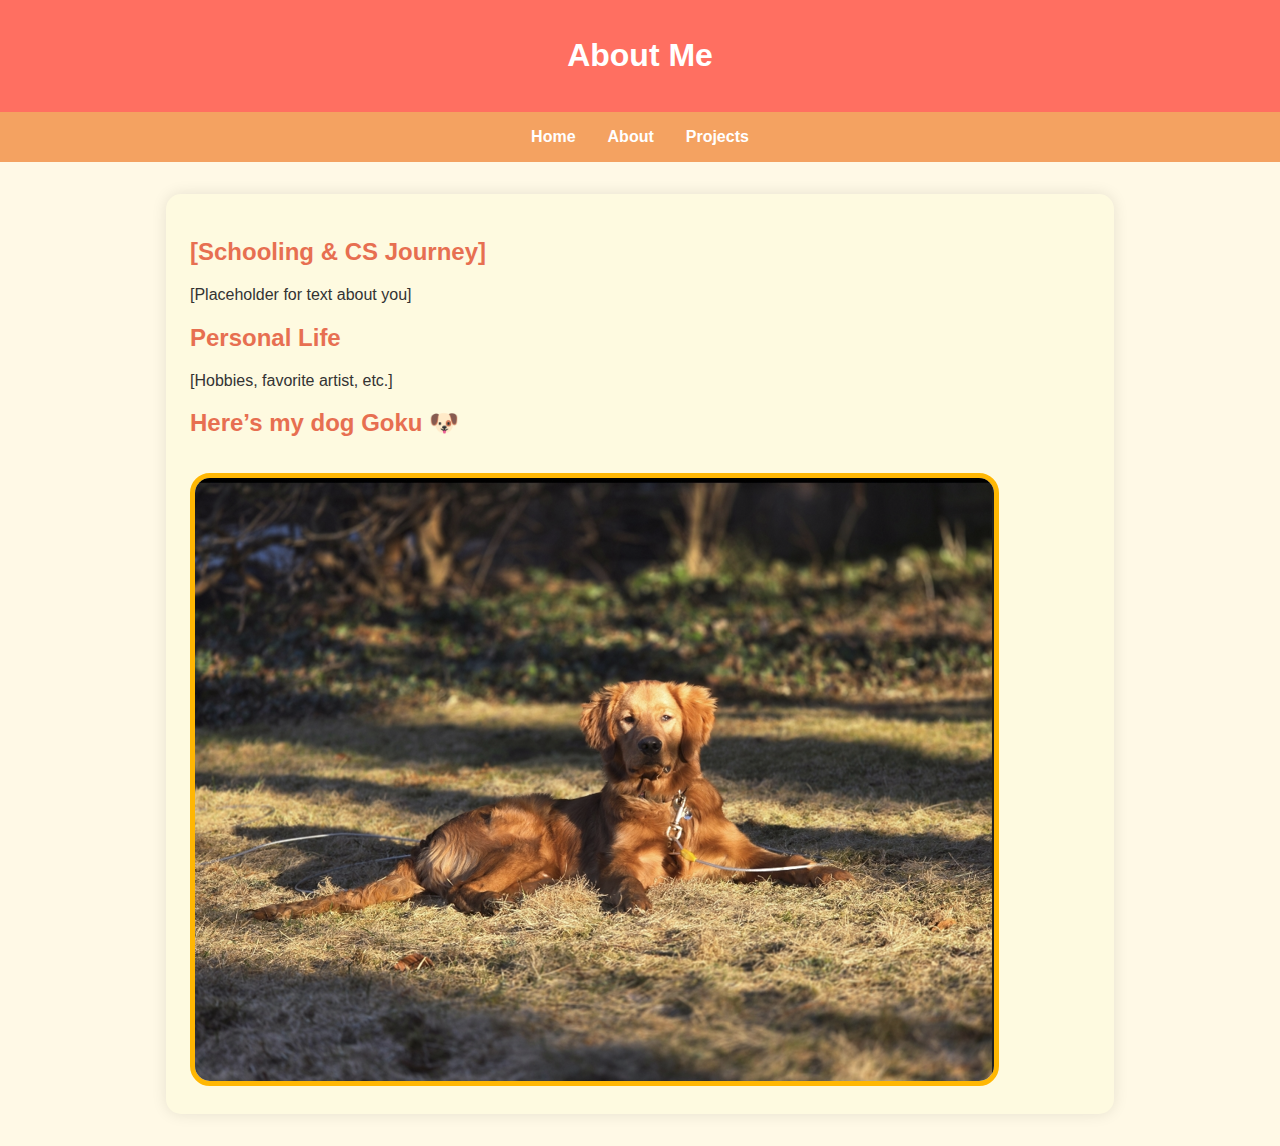
==== about.html @ cf190cfc "homepage roughdraft" ====
<!DOCTYPE html>
<html lang="en">
<head>
  <meta charset="UTF-8">
  <title>About Me</title>
  <link rel="stylesheet" href="styles.css">
</head>
<body>
  <header>
    <h1>About Me</h1>
  </header>
  <nav>
    <a href="index.html">Home</a>
    <a href="about.html">About</a>
    <a href="project.html">Projects</a>
  </nav>
  <main>
    <h2>[Schooling & CS Journey]</h2>
    <p>[Placeholder for text about you]</p>

    <h2>Personal Life</h2>
    <p>[Hobbies, favorite artist, etc.]</p>

    <h2>Here’s my dog Goku 🐶</h2>
    <img src="GokuKw.png" alt="My dog Goku">
  </main>
</body>
</html>
---- styles.css ----
/* Fun & Colorful Theme */
body {
    margin: 0;
    font-family: 'Comic Sans MS', cursive, sans-serif;
    background-color: #fff9e6;
    color: #333;
  }
  
  header {
    background-color: #ff6f61;
    padding: 1em;
    text-align: center;
    color: white;
    box-shadow: 0 4px 8px rgba(0, 0, 0, 0.2);
  }
  
  nav {
    background-color: #f4a261;
    display: flex;
    justify-content: center;
    gap: 2em;
    padding: 1em 0;
  }
  
  nav a {
    color: white;
    font-weight: bold;
    text-decoration: none;
    transition: transform 0.2s, color 0.3s;
  }
  
  nav a:hover {
    transform: scale(1.1);
    color: #264653;
  }
  
  main {
    max-width: 900px;
    margin: 2em auto;
    padding: 1.5em;
    background-color: #fefae0;
    border-radius: 15px;
    box-shadow: 0 0 15px rgba(0, 0, 0, 0.1);
  }
  
  h2 {
    color: #e76f51;
  }
  
  img {
    max-width: 100%;
    height: auto;
    border: 5px solid #ffb703;
    border-radius: 20px;
    margin-top: 1em;
  }
  
  a {
    color: #2a9d8f;
    text-decoration: none;
  }
  
  a:hover {
    text-decoration: underline;
  }
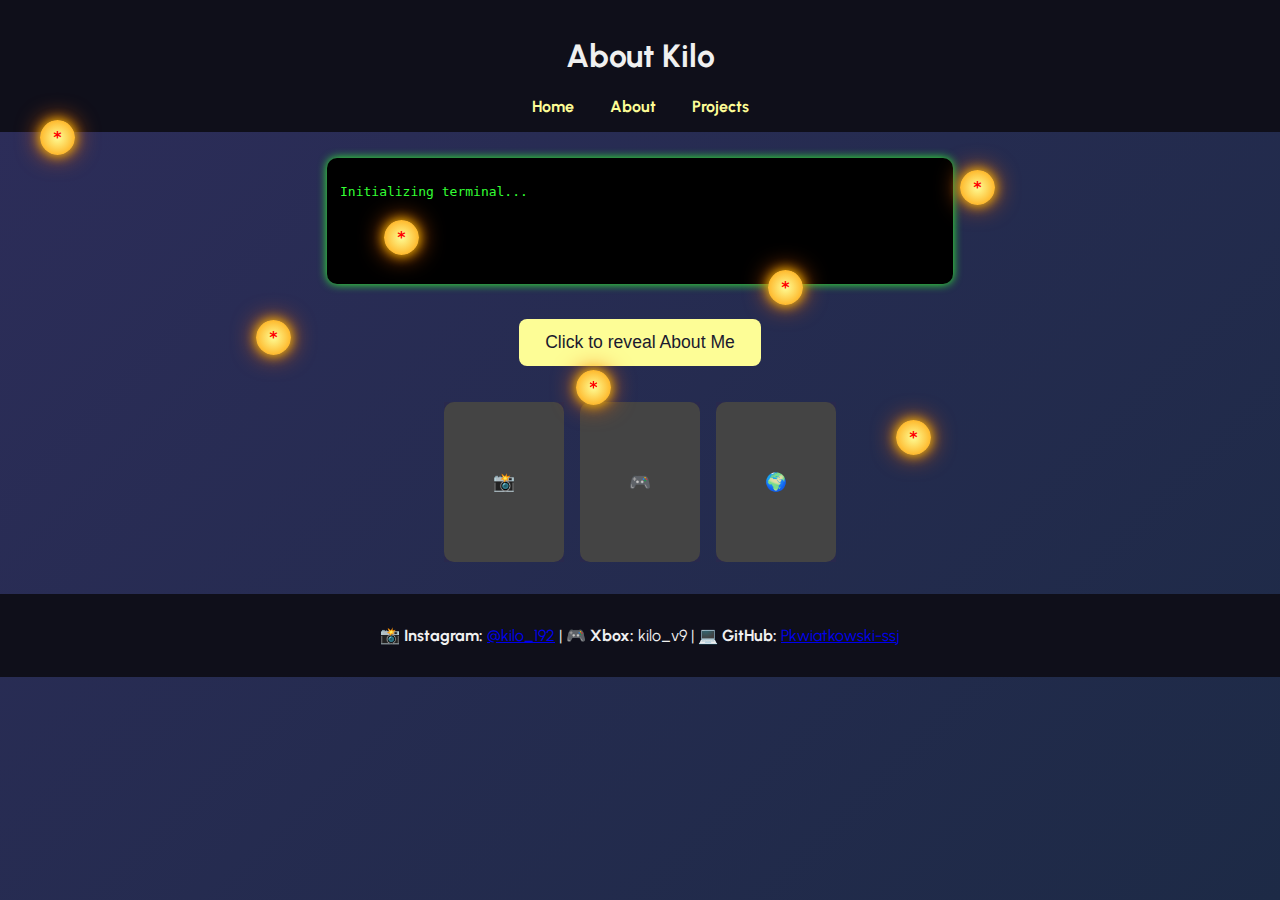
==== commit b35ab26e: "about me in the works" ====
--- a/about.html
+++ b/about.html
@@ -2,27 +2,355 @@
 <html lang="en">
 <head>
   <meta charset="UTF-8">
-  <title>About Me</title>
-  <link rel="stylesheet" href="styles.css">
+  <title>About - Kilo HQ</title>
+  <link href="https://fonts.googleapis.com/css2?family=Urbanist:wght@300;500;700&display=swap" rel="stylesheet">
+  <style>
+    :root {
+      --main-gradient: linear-gradient(135deg, #2d2d5a, #1d2a46);
+      --dark-gradient: linear-gradient(135deg, #000000, #0d0d0d);
+    }
+
+    body {
+      margin: 0;
+      font-family: 'Urbanist', sans-serif;
+      background: var(--main-gradient);
+      color: #f0f0f0;
+      position: relative;
+      min-height: 100vh;
+      overflow-x: hidden;
+      transition: background 1s ease;
+    }
+
+    header, footer {
+      text-align: center;
+      padding: 1em;
+      background-color: #0f0f1a;
+      z-index: 2;
+      position: relative;
+    }
+
+    nav a {
+      color: #fdfd96;
+      margin: 0 1em;
+      text-decoration: none;
+      font-weight: bold;
+    }
+
+    nav a:hover {
+      text-decoration: underline;
+    }
+
+    .about-section {
+      max-width: 700px;
+      margin: 3em auto 1em auto;
+      padding: 2em;
+      background-color: #202040;
+      border-radius: 10px;
+      box-shadow: 0 0 10px rgba(0,0,0,0.5);
+      position: relative;
+      z-index: 1;
+      display: none;
+    }
+
+    .about-section h2 {
+      color: #fdfd96;
+    }
+
+    .about-text {
+      font-size: 1.1em;
+      line-height: 1.6;
+      min-height: 100px;
+      white-space: pre-wrap;
+    }
+
+    .reveal-button {
+      display: block;
+      margin: 2em auto;
+      padding: 0.75em 1.5em;
+      font-size: 1.1em;
+      background-color: #fdfd96;
+      color: #1a1a2e;
+      border: none;
+      border-radius: 8px;
+      cursor: pointer;
+      transition: background-color 0.3s;
+    }
+
+    .reveal-button:hover {
+      background-color: #ffe680;
+    }
+
+    @keyframes float {
+      0% { transform: translateY(0); }
+      50% { transform: translateY(-10px); }
+      100% { transform: translateY(0); }
+    }
+
+    @keyframes smokeOut {
+      0% { opacity: 1; transform: scale(1); }
+      100% { opacity: 0; transform: scale(1.8); }
+    }
+
+    .ball {
+      width: 35px;
+      height: 35px;
+      border-radius: 50%;
+      background: radial-gradient(circle, #fdfd96, #ff9c00);
+      font-size: 1.2em;
+      font-weight: bold;
+      color: red;
+      display: flex;
+      justify-content: center;
+      align-items: center;
+      cursor: pointer;
+      box-shadow: 0 0 12px #ffcc00, 0 0 25px #ff6600;
+      position: absolute;
+      z-index: 10;
+      animation: float 3s ease-in-out infinite;
+      font-family: monospace;
+    }
+
+    .ball.clicked {
+      animation: smokeOut 0.6s ease forwards;
+    }
+
+    .shenron-message {
+      text-align: center;
+      display: none;
+      font-size: 1.5em;
+      color: #66ff66;
+      margin-top: 2em;
+      z-index: 15;
+      position: relative;
+    }
+
+    .shenron-img {
+      display: none;
+      text-align: center;
+      margin: 2em auto;
+      max-width: 100%;
+      cursor: pointer;
+      z-index: 20;
+      position: relative;
+    }
+
+    .shenron-img img {
+      max-width: 400px;
+      height: auto;
+      opacity: 0;
+      animation: riseIn 2s ease-in-out forwards;
+    }
+
+    @keyframes riseIn {
+      0% {
+        transform: translateY(100px) scale(0.5);
+        opacity: 0;
+      }
+      100% {
+        transform: translateY(0) scale(1);
+        opacity: 1;
+      }
+    }
+
+    .terminal {
+      background: #000;
+      color: #33ff33;
+      font-family: monospace;
+      padding: 1em;
+      margin: 2em auto;
+      width: 80%;
+      max-width: 600px;
+      border-radius: 10px;
+      box-shadow: 0 0 10px #33ff33;
+      min-height: 100px;
+    }
+
+    .memory-cards {
+      display: flex;
+      justify-content: center;
+      gap: 1em;
+      margin: 2em auto;
+      flex-wrap: wrap;
+      max-width: 700px;
+      z-index: 1;
+      position: relative;
+    }
+
+    .card {
+      background: #29294d;
+      width: 120px;
+      height: 160px;
+      perspective: 1000px;
+      cursor: pointer;
+    }
+
+    .card-inner {
+      position: relative;
+      width: 100%;
+      height: 100%;
+      transition: transform 0.8s;
+      transform-style: preserve-3d;
+    }
+
+    .card:hover .card-inner {
+      transform: rotateY(180deg);
+    }
+
+    .card-front, .card-back {
+      position: absolute;
+      width: 100%;
+      height: 100%;
+      backface-visibility: hidden;
+      display: flex;
+      justify-content: center;
+      align-items: center;
+      font-weight: bold;
+      font-size: 1.1em;
+      border-radius: 10px;
+    }
+
+    .card-front {
+      background: #444;
+      color: #fff;
+    }
+
+    .card-back {
+      background: #fdfd96;
+      transform: rotateY(180deg);
+    }
+
+    .card-back img {
+      width: 100%;
+      height: 100%;
+      object-fit: cover;
+      border-radius: 10px;
+    }
+  </style>
 </head>
-<body>
+<body id="mainBody">
+
   <header>
-    <h1>About Me</h1>
+    <h1>About Kilo</h1>
+    <nav>
+      <a href="index.html">Home</a>
+      <a href="about.html">About</a>
+      <a href="projects.html">Projects</a>
+    </nav>
   </header>
-  <nav>
-    <a href="index.html">Home</a>
-    <a href="about.html">About</a>
-    <a href="project.html">Projects</a>
-  </nav>
-  <main>
-    <h2>[Schooling & CS Journey]</h2>
-    <p>[Placeholder for text about you]</p>
-
-    <h2>Personal Life</h2>
-    <p>[Hobbies, favorite artist, etc.]</p>
-
-    <h2>Here’s my dog Goku 🐶</h2>
-    <img src="GokuKw.png" alt="My dog Goku">
-  </main>
+
+  <div class="terminal">
+    <div id="code-output"></div>
+  </div>
+
+  <button class="reveal-button" onclick="showAbout()">Click to reveal About Me</button>
+
+  <div class="ball" style="top: 120px; left: 40px;" onclick="collectBall(this)">*</div>
+  <div class="ball" style="top: 170px; left: 75%;" onclick="collectBall(this)">*</div>
+  <div class="ball" style="top: 220px; left: 30%;" onclick="collectBall(this)">*</div>
+  <div class="ball" style="top: 270px; left: 60%;" onclick="collectBall(this)">*</div>
+  <div class="ball" style="top: 320px; left: 20%;" onclick="collectBall(this)">*</div>
+  <div class="ball" style="top: 370px; left: 45%;" onclick="collectBall(this)">*</div>
+  <div class="ball" style="top: 420px; left: 70%;" onclick="collectBall(this)">*</div>
+
+  <div class="shenron-message" id="shenron">🌟 Shenron has been summoned. Make your wish!</div>
+  <div class="shenron-img" id="shenronImg" onclick="resetPage()">
+    <img src="https://upload.wikimedia.org/wikipedia/en/2/2b/Shenron.png" alt="Shenron Dragon">
+  </div>
+
+  <section class="about-section" id="aboutSection">
+    <h2>About Me</h2>
+    <p class="about-text" id="typed-text"></p>
+  </section>
+
+  <section class="memory-cards">
+    <div class="card">
+      <div class="card-inner">
+        <div class="card-front">📸</div>
+        <div class="card-back"><img src="images/photo1.jpg" alt="Memory 1"></div>
+      </div>
+    </div>
+    <div class="card">
+      <div class="card-inner">
+        <div class="card-front">🎮</div>
+        <div class="card-back"><img src="images/photo2.jpg" alt="Memory 2"></div>
+      </div>
+    </div>
+    <div class="card">
+      <div class="card-inner">
+        <div class="card-front">🌍</div>
+        <div class="card-back"><img src="images/photo3.jpg" alt="Memory 3"></div>
+      </div>
+    </div>
+  </section>
+
+  <footer>
+    <p>
+      📸 <strong>Instagram:</strong> <a href="https://instagram.com/kilo_192" target="_blank">@kilo_192</a> |
+      🎮 <strong>Xbox:</strong> kilo_v9 |
+      💻 <strong>GitHub:</strong> <a href="https://github.com/Pkwiatkowski-ssj" target="_blank">Pkwiatkowski-ssj</a>
+    </p>
+  </footer>
+
+  <script>
+    const messages = [
+      "Initializing terminal...",
+      "Scanning bio...",
+      "Found subject: Kilo",
+      "Class: CS Major | Specialization: Defense Tech",
+      "Interests: Goku, Gaming, Traveling",
+      "Access granted."
+    ];
+    const output = document.getElementById("code-output");
+    let index = 0;
+
+    function typeCode() {
+      if (index < messages.length) {
+        const line = document.createElement("p");
+        line.textContent = messages[index];
+        output.appendChild(line);
+        index++;
+        setTimeout(typeCode, 1200);
+      }
+    }
+    typeCode();
+
+    function showAbout() {
+      const section = document.getElementById("aboutSection");
+      section.style.display = 'block';
+      typeBio();
+    }
+
+    const bioText = `Hey there — I’m Kilo. I’m currently studying Computer Science with a focus on government defense & tech.\nI’m all about real-world impact, digital transformation, and chillin' with my dog, Goku 🐶.`;
+    let i = 0;
+    function typeBio() {
+      if (i < bioText.length) {
+        document.getElementById("typed-text").textContent += bioText.charAt(i);
+        i++;
+        setTimeout(typeBio, 40);
+      }
+    }
+
+    let collected = 0;
+    function collectBall(ball) {
+      if (!ball.classList.contains("clicked")) {
+        ball.classList.add("clicked");
+        setTimeout(() => {
+          ball.style.display = 'none';
+        }, 600);
+        collected++;
+        if (collected === 7) {
+          document.body.style.background = getComputedStyle(document.documentElement).getPropertyValue('--dark-gradient');
+          document.getElementById("shenron").style.display = "block";
+          document.getElementById("shenronImg").style.display = "block";
+        }
+      }
+    }
+
+    function resetPage() {
+      document.body.style.background = getComputedStyle(document.documentElement).getPropertyValue('--main-gradient');
+      document.getElementById("shenron").style.display = "none";
+      document.getElementById("shenronImg").style.display = "none";
+    }
+  </script>
 </body>
 </html>
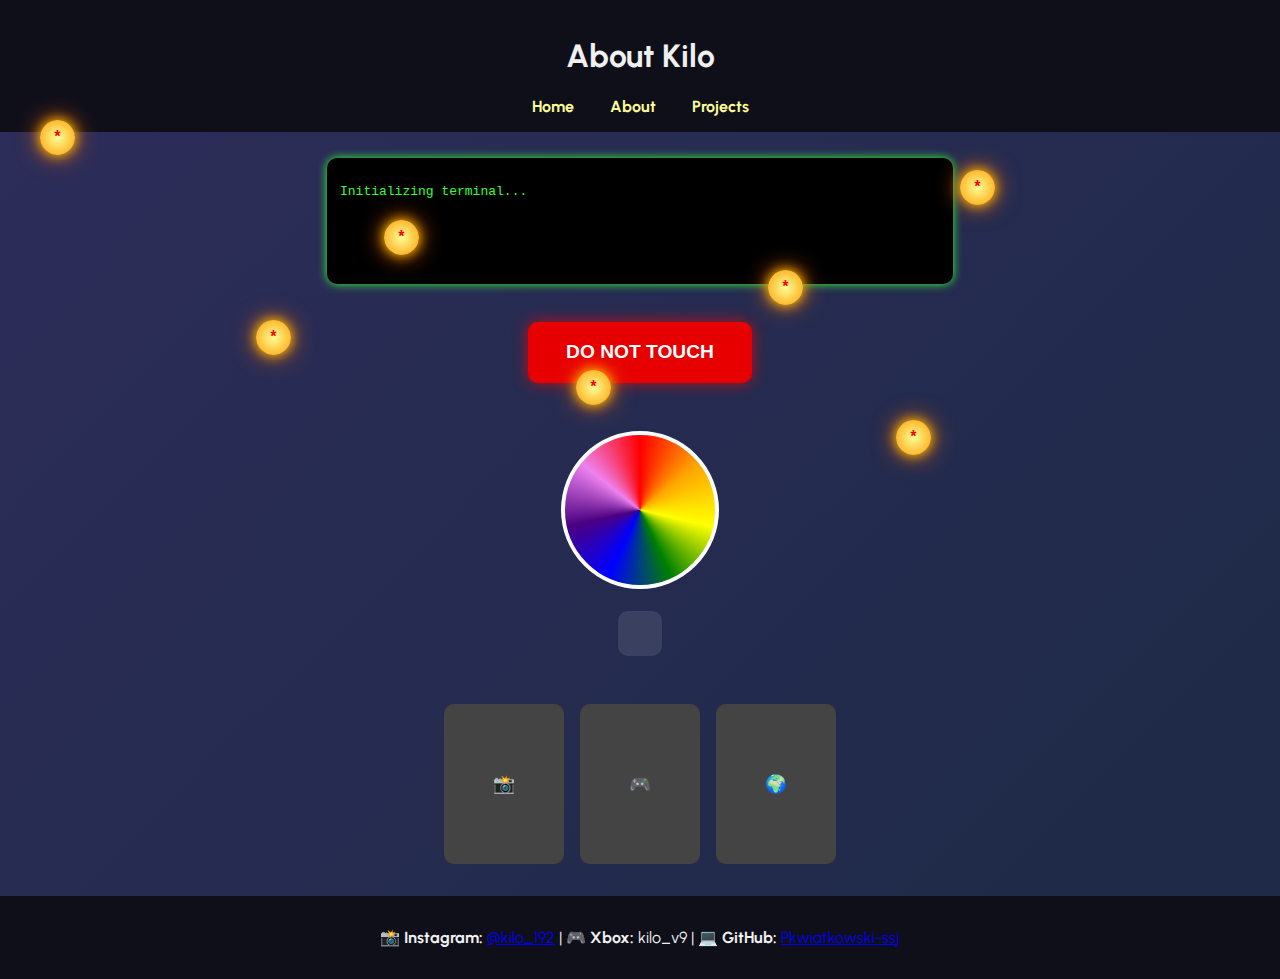
==== commit f7a63226: "about me good draft" ====
--- a/about.html
+++ b/about.html
@@ -1,5 +1,6 @@
 <!DOCTYPE html>
 <html lang="en">
+
 <head>
   <meta charset="UTF-8">
   <title>About - Kilo HQ</title>
@@ -21,7 +22,8 @@
       transition: background 1s ease;
     }
 
-    header, footer {
+    header,
+    footer {
       text-align: center;
       padding: 1em;
       background-color: #0f0f1a;
@@ -46,7 +48,7 @@
       padding: 2em;
       background-color: #202040;
       border-radius: 10px;
-      box-shadow: 0 0 10px rgba(0,0,0,0.5);
+      box-shadow: 0 0 10px rgba(0, 0, 0, 0.5);
       position: relative;
       z-index: 1;
       display: none;
@@ -66,29 +68,97 @@
     .reveal-button {
       display: block;
       margin: 2em auto;
-      padding: 0.75em 1.5em;
-      font-size: 1.1em;
-      background-color: #fdfd96;
-      color: #1a1a2e;
+      padding: 1em 2em;
+      font-size: 1.2em;
+      font-weight: bold;
+      background-color: #e60000;
+      color: white;
       border: none;
-      border-radius: 8px;
+      border-radius: 10px;
       cursor: pointer;
-      transition: background-color 0.3s;
+      box-shadow: 0 0 15px rgba(255, 0, 0, 0.7);
+      transition: transform 0.2s ease;
     }
 
     .reveal-button:hover {
-      background-color: #ffe680;
+      transform: scale(1.1);
+    }
+
+    #countdown {
+      text-align: center;
+      font-size: 2.5em;
+      font-weight: bold;
+      margin: 1em;
+      display: none;
+      animation: fadeIn 1s ease-in-out;
+    }
+
+    .explosion {
+      text-align: center;
+      font-size: 3em;
+      color: red;
+      font-weight: bold;
+      animation: boom 0.8s ease-in-out;
+    }
+
+    @keyframes boom {
+      0% {
+        transform: scale(1);
+        opacity: 1;
+      }
+
+      100% {
+        transform: scale(2);
+        opacity: 0;
+      }
+    }
+
+    .fortune-message {
+      text-align: center;
+      font-size: 1.4em;
+      font-style: italic;
+      padding: 1em;
+      background: rgba(255, 255, 255, 0.1);
+      border-radius: 10px;
+      margin-top: 1em;
+      animation: fadeIn 1s ease-in-out;
+      color: #fdfd96;
+    }
+
+    @keyframes fadeIn {
+      from {
+        opacity: 0;
+      }
+
+      to {
+        opacity: 1;
+      }
     }
 
     @keyframes float {
-      0% { transform: translateY(0); }
-      50% { transform: translateY(-10px); }
-      100% { transform: translateY(0); }
+      0% {
+        transform: translateY(0);
+      }
+
+      50% {
+        transform: translateY(-10px);
+      }
+
+      100% {
+        transform: translateY(0);
+      }
     }
 
     @keyframes smokeOut {
-      0% { opacity: 1; transform: scale(1); }
-      100% { opacity: 0; transform: scale(1.8); }
+      0% {
+        opacity: 1;
+        transform: scale(1);
+      }
+
+      100% {
+        opacity: 0;
+        transform: scale(1.8);
+      }
     }
 
     .ball {
@@ -139,6 +209,8 @@
       height: auto;
       opacity: 0;
       animation: riseIn 2s ease-in-out forwards;
+      animation-delay: 0.3s;
+      animation-fill-mode: forwards;
     }
 
     @keyframes riseIn {
@@ -146,6 +218,7 @@
         transform: translateY(100px) scale(0.5);
         opacity: 0;
       }
+
       100% {
         transform: translateY(0) scale(1);
         opacity: 1;
@@ -196,7 +269,8 @@
       transform: rotateY(180deg);
     }
 
-    .card-front, .card-back {
+    .card-front,
+    .card-back {
       position: absolute;
       width: 100%;
       height: 100%;
@@ -225,10 +299,62 @@
       object-fit: cover;
       border-radius: 10px;
     }
+
+    .wheel-container {
+      display: flex;
+      flex-direction: column;
+      align-items: center;
+      margin: 3em auto;
+    }
+
+    .wheel {
+  width: 150px;
+  height: 150px;
+  background: conic-gradient(red, orange, yellow, green, blue, indigo, violet, red);
+  border-radius: 50%;
+  border: 4px solid #fff;
+  cursor: pointer;
+  transition: box-shadow 0.3s ease;
+}
+
+.wheel:hover {
+  animation: pulse 1s infinite;
+  box-shadow: 0 0 15px white, 0 0 25px #ff6600;
+}
+
+.wheel.spin {
+  animation: wheelSpin 2s ease-in-out forwards;
+}
+
+@keyframes wheelSpin {
+  0% { transform: rotate(0deg); }
+  100% { transform: rotate(1440deg); }
+}
+
+@keyframes pulse {
+  0% { transform: scale(1); }
+  50% { transform: scale(1.07); }
+  100% { transform: scale(1); }
+}
+
+@keyframes fadeGlow {
+  0% {
+    opacity: 0;
+    transform: scale(0.9);
+    text-shadow: none;
+  }
+
+  100% {
+    opacity: 1;
+    transform: scale(1);
+    text-shadow: 0 0 15px #ffffff;
+  }
+}
+
   </style>
 </head>
-<body id="mainBody">
-
+
+<body>
   <header>
     <h1>About Kilo</h1>
     <nav>
@@ -242,7 +368,9 @@
     <div id="code-output"></div>
   </div>
 
-  <button class="reveal-button" onclick="showAbout()">Click to reveal About Me</button>
+  <button class="reveal-button" onclick="triggerReveal()">DO NOT TOUCH</button>
+  <div id="countdown"></div>
+  <div id="explosion"></div>
 
   <div class="ball" style="top: 120px; left: 40px;" onclick="collectBall(this)">*</div>
   <div class="ball" style="top: 170px; left: 75%;" onclick="collectBall(this)">*</div>
@@ -252,7 +380,7 @@
   <div class="ball" style="top: 370px; left: 45%;" onclick="collectBall(this)">*</div>
   <div class="ball" style="top: 420px; left: 70%;" onclick="collectBall(this)">*</div>
 
-  <div class="shenron-message" id="shenron">🌟 Shenron has been summoned. Make your wish!</div>
+  <div class="shenron-message" id="shenron">🐉 Shenron has been summoned. Make your wish!</div>
   <div class="shenron-img" id="shenronImg" onclick="resetPage()">
     <img src="https://upload.wikimedia.org/wikipedia/en/2/2b/Shenron.png" alt="Shenron Dragon">
   </div>
@@ -261,6 +389,11 @@
     <h2>About Me</h2>
     <p class="about-text" id="typed-text"></p>
   </section>
+
+  <div class="wheel-container">
+    <div class="wheel" onclick="spinWheel(this)"></div>
+    <div id="fortune" class="fortune-message"></div>
+  </div>
 
   <section class="memory-cards">
     <div class="card">
@@ -314,6 +447,31 @@
     }
     typeCode();
 
+    function triggerReveal() {
+      const btn = document.querySelector('.reveal-button');
+      btn.style.display = 'none';
+      const countdown = document.getElementById('countdown');
+      let counter = 3;
+      countdown.style.display = 'block';
+      countdown.textContent = counter;
+      const timer = setInterval(() => {
+        counter--;
+        if (counter === 0) {
+          clearInterval(timer);
+          countdown.style.display = 'none';
+          const boom = document.getElementById('explosion');
+          boom.innerHTML = "💥";
+          boom.classList.add("explosion");
+          setTimeout(() => {
+            boom.innerHTML = "";
+            showAbout();
+          }, 800);
+        } else {
+          countdown.textContent = counter;
+        }
+      }, 1000);
+    }
+
     function showAbout() {
       const section = document.getElementById("aboutSection");
       section.style.display = 'block';
@@ -328,6 +486,37 @@
         i++;
         setTimeout(typeBio, 40);
       }
+    }
+
+    const fortunes = [
+      "The unexamined life is not worth living. — Socrates",
+      "Happiness depends upon ourselves. — Aristotle",
+      "I think, therefore I am. — René Descartes",
+      "He who knows, does not speak. He who speaks, does not know. — Lao Tzu",
+      "When you see a good person, think of becoming like them. — Confucius",
+      "The mind is everything. What you think you become. — Buddha",
+      "It is not length of life, but depth of life. — Ralph Waldo Emerson",
+      "Appear weak when you are strong, and strong when you are weak. — Sun Tzu",
+      "You have power over your mind - not outside events. Realize this, and you will find strength. — Marcus Aurelius"
+    ];
+
+
+    function spinWheel(wheel) {
+      wheel.classList.remove('spin'); // Reset
+      void wheel.offsetWidth; // Force reflow
+      wheel.classList.add('spin');
+
+      const fortuneEl = document.getElementById("fortune");
+      fortuneEl.style.opacity = "0";
+      fortuneEl.style.animation = "none";
+
+      setTimeout(() => {
+        wheel.classList.remove('spin');
+        const random = Math.floor(Math.random() * fortunes.length);
+        fortuneEl.textContent = fortunes[random];
+        void fortuneEl.offsetWidth; // reset animation
+        fortuneEl.style.animation = "fadeGlow 1s ease-in-out forwards";
+      }, 2000);
     }
 
     let collected = 0;
@@ -353,4 +542,5 @@
     }
   </script>
 </body>
-</html>
+
+</html>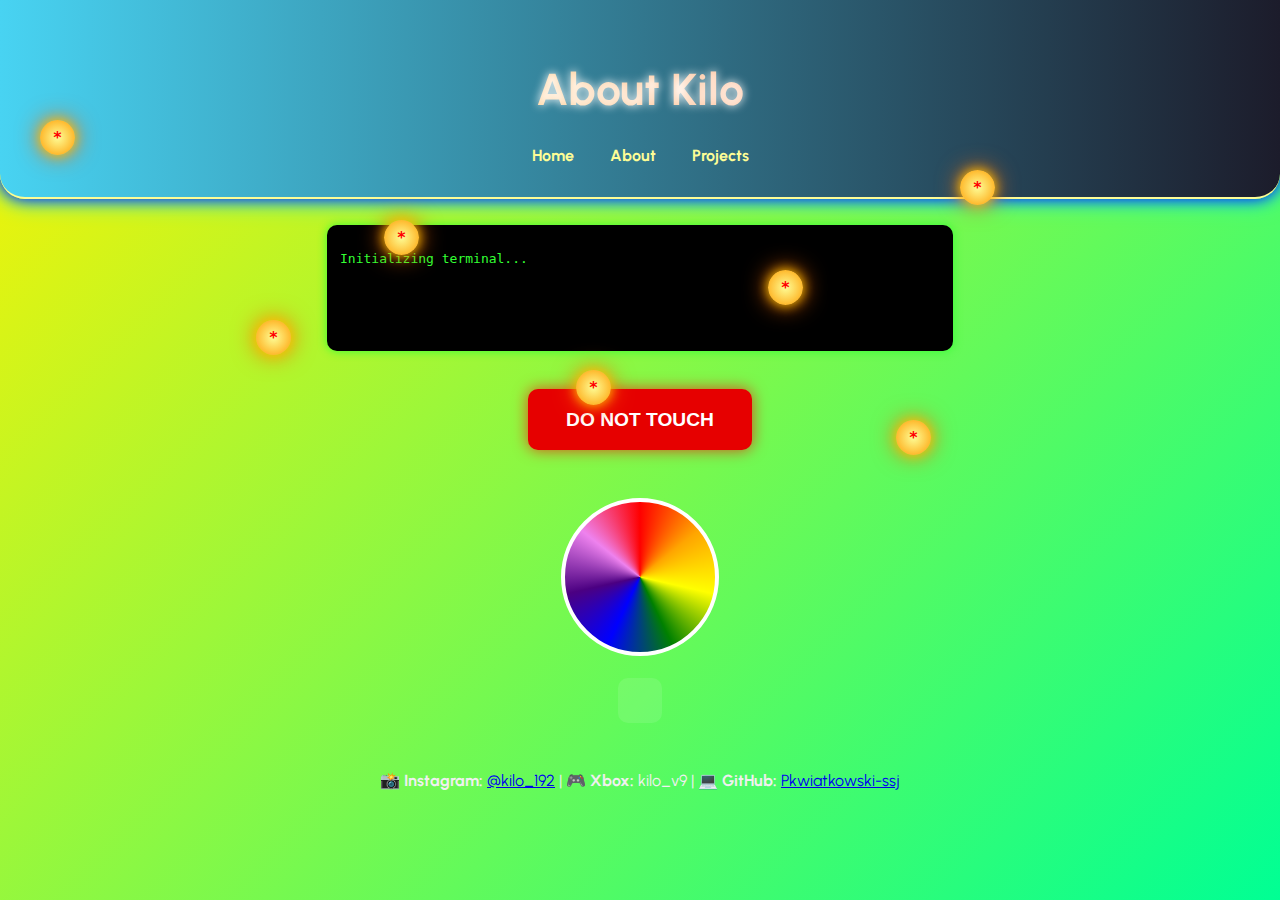
==== commit 3aee8ce3: "cleaned up draft" ====
--- a/about.html
+++ b/about.html
@@ -14,7 +14,9 @@
     body {
       margin: 0;
       font-family: 'Urbanist', sans-serif;
-      background: var(--main-gradient);
+      background: linear-gradient(-45deg, #ff6ec4, #7878de, #00f0ff, #00ff94, #fff200);
+      background-size: 400% 400%;
+      animation: backgroundShift 15s ease infinite;
       color: #f0f0f0;
       position: relative;
       min-height: 100vh;
@@ -22,13 +24,26 @@
       transition: background 1s ease;
     }
 
-    header,
-    footer {
-      text-align: center;
-      padding: 1em;
-      background-color: #0f0f1a;
+    header {
+      text-align: center;
+      padding: 2em 1em;
+      background: linear-gradient(90deg, #48d3f2, #1c1c2b);
+      border-bottom: 2px solid #fdfd96;
+      box-shadow: 0 0 15px #0400ff, 0 0 25px #0ff;
+      animation: headerPulse 4s ease-in-out infinite;
+      border-radius: 0 0 25px 25px;
+      position: relative;
       z-index: 2;
-      position: relative;
+    }
+
+    header h1 {
+      font-size: 2.8em;
+      background: linear-gradient(90deg, #fdfd96, #ff69b4, #00ffff);
+      background-size: 300% 300%;
+      -webkit-background-clip: text;
+      -webkit-text-fill-color: transparent;
+      animation: textFlow 5s linear infinite, pulseText 3s ease-in-out infinite;
+      text-shadow: 0 0 10px #fff;
     }
 
     nav a {
@@ -36,10 +51,13 @@
       margin: 0 1em;
       text-decoration: none;
       font-weight: bold;
+      transition: all 0.3s ease;
     }
 
     nav a:hover {
-      text-decoration: underline;
+      color: white;
+      text-shadow: 0 0 8px #fdfd96;
+      transform: scale(1.1);
     }
 
     .about-section {
@@ -101,6 +119,211 @@
       animation: boom 0.8s ease-in-out;
     }
 
+    .fortune-message {
+      text-align: center;
+      font-size: 1.4em;
+      font-style: italic;
+      padding: 1em;
+      background: rgba(255, 255, 255, 0.1);
+      border-radius: 10px;
+      margin-top: 1em;
+      animation: fadeIn 1s ease-in-out;
+      color: #fdfd96;
+    }
+
+    .shenron-message {
+      text-align: center;
+      display: none;
+      font-size: 1.5em;
+      color: #66ff66;
+      margin-top: 2em;
+      z-index: 15;
+      position: relative;
+    }
+
+    .shenron-img {
+      display: none;
+      text-align: center;
+      margin: 2em auto;
+      max-width: 100%;
+      cursor: pointer;
+      z-index: 20;
+      position: relative;
+    }
+
+    .shenron-img img {
+      max-width: 400px;
+      height: auto;
+      opacity: 0;
+      animation: legendaryRise 2.5s ease-in-out forwards;
+      animation-delay: 0.2s;
+      animation-fill-mode: forwards;
+      cursor: pointer;
+    }
+
+    .terminal {
+      background: #000;
+      color: #33ff33;
+      font-family: monospace;
+      padding: 1em;
+      margin: 2em auto;
+      width: 80%;
+      max-width: 600px;
+      border-radius: 10px;
+      box-shadow: 0 0 10px #33ff33;
+      min-height: 100px;
+    }
+
+    .wheel-container {
+      display: flex;
+      flex-direction: column;
+      align-items: center;
+      margin: 3em auto;
+    }
+
+    .wheel {
+      width: 150px;
+      height: 150px;
+      background: conic-gradient(red, orange, yellow, green, blue, indigo, violet, red);
+      border-radius: 50%;
+      border: 4px solid #fff;
+      cursor: pointer;
+      transition: box-shadow 0.3s ease;
+    }
+
+    .wheel:hover {
+      animation: pulse 1s infinite;
+      box-shadow: 0 0 15px white, 0 0 25px #ff6600;
+    }
+
+    .wheel.spin {
+      animation: wheelSpin 2s ease-in-out forwards;
+    }
+
+    footer {
+      text-align: center;
+      margin: 2em auto;
+      width: 100%;
+    }
+
+    @keyframes backgroundShift {
+      0% { background-position: 0% 50%; }
+      50% { background-position: 100% 50%; }
+      100% { background-position: 0% 50%; }
+    }
+
+    @keyframes fadeIn {
+      from { opacity: 0; }
+      to { opacity: 1; }
+    }
+
+    @keyframes pulse {
+      0% { transform: scale(1); }
+      50% { transform: scale(1.07); }
+      100% { transform: scale(1); }
+    }
+
+    @keyframes wheelSpin {
+      0% { transform: rotate(0deg); }
+      100% { transform: rotate(1440deg); }
+    }
+
+    @keyframes legendaryRise {
+      0% { transform: translateY(100px) scale(0.5); opacity: 0; }
+      100% { transform: translateY(0) scale(1); opacity: 1; }
+    }
+
+    @keyframes textFlow {
+      0% { background-position: 0% 50%; }
+      50% { background-position: 100% 50%; }
+      100% { background-position: 0% 50%; }
+    }
+
+    @keyframes pulseText {
+      0%, 100% { transform: scale(1); opacity: 1; }
+      50% { transform: scale(1.05); opacity: 0.9; }
+    }
+
+    @keyframes headerPulse {
+      0% { box-shadow: 0 0 10px #0ff; }
+      50% { box-shadow: 0 0 30px #0ff; }
+      100% { box-shadow: 0 0 10px #0ff; }
+    }
+
+    nav a {
+      color: #fdfd96;
+      margin: 0 1em;
+      text-decoration: none;
+      font-weight: bold;
+      transition: all 0.3s ease;
+    }
+
+    nav a:hover {
+      color: white;
+      text-shadow: 0 0 8px #fdfd96;
+      transform: scale(1.1);
+    }
+
+
+    .about-section {
+      max-width: 700px;
+      margin: 3em auto 1em auto;
+      padding: 2em;
+      background-color: #202040;
+      border-radius: 10px;
+      box-shadow: 0 0 10px rgba(0, 0, 0, 0.5);
+      position: relative;
+      z-index: 1;
+      display: none;
+    }
+
+    .about-section h2 {
+      color: #fdfd96;
+    }
+
+    .about-text {
+      font-size: 1.1em;
+      line-height: 1.6;
+      min-height: 100px;
+      white-space: pre-wrap;
+    }
+
+    .reveal-button {
+      display: block;
+      margin: 2em auto;
+      padding: 1em 2em;
+      font-size: 1.2em;
+      font-weight: bold;
+      background-color: #e60000;
+      color: white;
+      border: none;
+      border-radius: 10px;
+      cursor: pointer;
+      box-shadow: 0 0 15px rgba(255, 0, 0, 0.7);
+      transition: transform 0.2s ease;
+    }
+
+    .reveal-button:hover {
+      transform: scale(1.1);
+    }
+
+    #countdown {
+      text-align: center;
+      font-size: 2.5em;
+      font-weight: bold;
+      margin: 1em;
+      display: none;
+      animation: fadeIn 1s ease-in-out;
+    }
+
+    .explosion {
+      text-align: center;
+      font-size: 3em;
+      color: red;
+      font-weight: bold;
+      animation: boom 0.8s ease-in-out;
+    }
+
     @keyframes boom {
       0% {
         transform: scale(1);
@@ -123,6 +346,20 @@
       margin-top: 1em;
       animation: fadeIn 1s ease-in-out;
       color: #fdfd96;
+    }
+
+    @keyframes backgroundShift {
+      0% {
+        background-position: 0% 50%;
+      }
+
+      50% {
+        background-position: 100% 50%;
+      }
+
+      100% {
+        background-position: 0% 50%;
+      }
     }
 
     @keyframes fadeIn {
@@ -208,9 +445,10 @@
       max-width: 400px;
       height: auto;
       opacity: 0;
-      animation: riseIn 2s ease-in-out forwards;
-      animation-delay: 0.3s;
+      animation: legendaryRise 2.5s ease-in-out forwards;
+      animation-delay: 0.2s;
       animation-fill-mode: forwards;
+      cursor: pointer;
     }
 
     @keyframes riseIn {
@@ -308,48 +546,73 @@
     }
 
     .wheel {
-  width: 150px;
-  height: 150px;
-  background: conic-gradient(red, orange, yellow, green, blue, indigo, violet, red);
-  border-radius: 50%;
-  border: 4px solid #fff;
-  cursor: pointer;
-  transition: box-shadow 0.3s ease;
-}
-
-.wheel:hover {
-  animation: pulse 1s infinite;
-  box-shadow: 0 0 15px white, 0 0 25px #ff6600;
-}
-
-.wheel.spin {
-  animation: wheelSpin 2s ease-in-out forwards;
-}
-
-@keyframes wheelSpin {
-  0% { transform: rotate(0deg); }
-  100% { transform: rotate(1440deg); }
-}
-
-@keyframes pulse {
-  0% { transform: scale(1); }
-  50% { transform: scale(1.07); }
-  100% { transform: scale(1); }
-}
-
-@keyframes fadeGlow {
-  0% {
-    opacity: 0;
-    transform: scale(0.9);
-    text-shadow: none;
-  }
-
-  100% {
-    opacity: 1;
-    transform: scale(1);
-    text-shadow: 0 0 15px #ffffff;
-  }
-}
+      width: 150px;
+      height: 150px;
+      background: conic-gradient(red, orange, yellow, green, blue, indigo, violet, red);
+      border-radius: 50%;
+      border: 4px solid #fff;
+      cursor: pointer;
+      transition: box-shadow 0.3s ease;
+    }
+
+    .wheel:hover {
+      animation: pulse 1s infinite;
+      box-shadow: 0 0 15px white, 0 0 25px #ff6600;
+    }
+
+    .wheel.spin {
+      animation: wheelSpin 2s ease-in-out forwards;
+    }
+
+    @keyframes legendaryRise {
+      0% {
+        transform: translateY(100px) scale(0.5);
+        opacity: 0;
+      }
+
+      100% {
+        transform: translateY(0) scale(1);
+        opacity: 1;
+      }
+    }
+
+    @keyframes wheelSpin {
+      0% {
+        transform: rotate(0deg);
+      }
+
+      100% {
+        transform: rotate(1440deg);
+      }
+    }
+
+    @keyframes pulse {
+      0% {
+        transform: scale(1);
+      }
+
+      50% {
+        transform: scale(1.07);
+      }
+
+      100% {
+        transform: scale(1);
+      }
+    }
+
+    @keyframes fadeGlow {
+      0% {
+        opacity: 0;
+        transform: scale(0.9);
+        text-shadow: none;
+      }
+
+      100% {
+        opacity: 1;
+        transform: scale(1);
+        text-shadow: 0 0 15px #ffffff;
+      }
+    }
 
   </style>
 </head>
@@ -380,9 +643,16 @@
   <div class="ball" style="top: 370px; left: 45%;" onclick="collectBall(this)">*</div>
   <div class="ball" style="top: 420px; left: 70%;" onclick="collectBall(this)">*</div>
 
-  <div class="shenron-message" id="shenron">🐉 Shenron has been summoned. Make your wish!</div>
+  <div class="shenron-message" id="shenron">
+    <span style="font-size: 1.8em; color: #00ff99; text-shadow: 0 0 10px #00ff99;">
+      🐉 Shenron has been summoned...
+    </span><br>
+    <span style="font-size: 1.2em; color: #66ff66; font-style: italic;">
+      “Speak your wish... that I may grant it.”
+    </span>
+  </div>
   <div class="shenron-img" id="shenronImg" onclick="resetPage()">
-    <img src="https://upload.wikimedia.org/wikipedia/en/2/2b/Shenron.png" alt="Shenron Dragon">
+    <img src="shenron2.avif" alt="Shenron Dragon" id="shenronPic">
   </div>
 
   <section class="about-section" id="aboutSection">
@@ -394,28 +664,7 @@
     <div class="wheel" onclick="spinWheel(this)"></div>
     <div id="fortune" class="fortune-message"></div>
   </div>
-
-  <section class="memory-cards">
-    <div class="card">
-      <div class="card-inner">
-        <div class="card-front">📸</div>
-        <div class="card-back"><img src="images/photo1.jpg" alt="Memory 1"></div>
-      </div>
-    </div>
-    <div class="card">
-      <div class="card-inner">
-        <div class="card-front">🎮</div>
-        <div class="card-back"><img src="images/photo2.jpg" alt="Memory 2"></div>
-      </div>
-    </div>
-    <div class="card">
-      <div class="card-inner">
-        <div class="card-front">🌍</div>
-        <div class="card-back"><img src="images/photo3.jpg" alt="Memory 3"></div>
-      </div>
-    </div>
-  </section>
-
+  
   <footer>
     <p>
       📸 <strong>Instagram:</strong> <a href="https://instagram.com/kilo_192" target="_blank">@kilo_192</a> |
@@ -476,7 +725,33 @@
       const section = document.getElementById("aboutSection");
       section.style.display = 'block';
       typeBio();
-    }
+
+      // Shenron countdown and final message
+      const shenronMsg = document.getElementById("shenron");
+      let countdown = 3;
+
+      const countdownInterval = setInterval(() => {
+        if (countdown > 0) {
+          shenronMsg.innerHTML = `
+        <span style="font-size: 2em; color: #ffff66; text-shadow: 0 0 10px #ffff66;">
+          ${countdown}
+        </span>`;
+          countdown--;
+        } else {
+          clearInterval(countdownInterval);
+          shenronMsg.innerHTML = `
+        <span style="font-size: 1.8em; color: #00ff99; text-shadow: 0 0 10px #00ff99;">
+          🐉 Wish granted. Goodbye.
+        </span>`;
+          const shenronImg = document.getElementById("shenronImg");
+          setTimeout(() => {
+            shenronImg.style.transition = "opacity 2s ease";
+            shenronImg.style.opacity = "0";
+          }, 2000);
+        }
+      }, 1000);
+    }
+
 
     const bioText = `Hey there — I’m Kilo. I’m currently studying Computer Science with a focus on government defense & tech.\nI’m all about real-world impact, digital transformation, and chillin' with my dog, Goku 🐶.`;
     let i = 0;
@@ -529,9 +804,21 @@
         collected++;
         if (collected === 7) {
           document.body.style.background = getComputedStyle(document.documentElement).getPropertyValue('--dark-gradient');
-          document.getElementById("shenron").style.display = "block";
-          document.getElementById("shenronImg").style.display = "block";
+
+          const shenronText = document.getElementById("shenron");
+          const shenronImage = document.getElementById("shenronImg");
+          const shenronPic = document.getElementById("shenronPic");
+
+          shenronText.style.display = "block";
+          shenronImage.style.display = "block";
+
+          // Reset and trigger animation
+          shenronPic.style.opacity = "0";
+          shenronPic.style.animation = "none";
+          void shenronPic.offsetWidth; // force reflow
+          shenronPic.style.animation = "legendaryRise 2.5s ease-in-out forwards";
         }
+
       }
     }
 
@@ -541,6 +828,7 @@
       document.getElementById("shenronImg").style.display = "none";
     }
   </script>
+  
 </body>
 
 </html>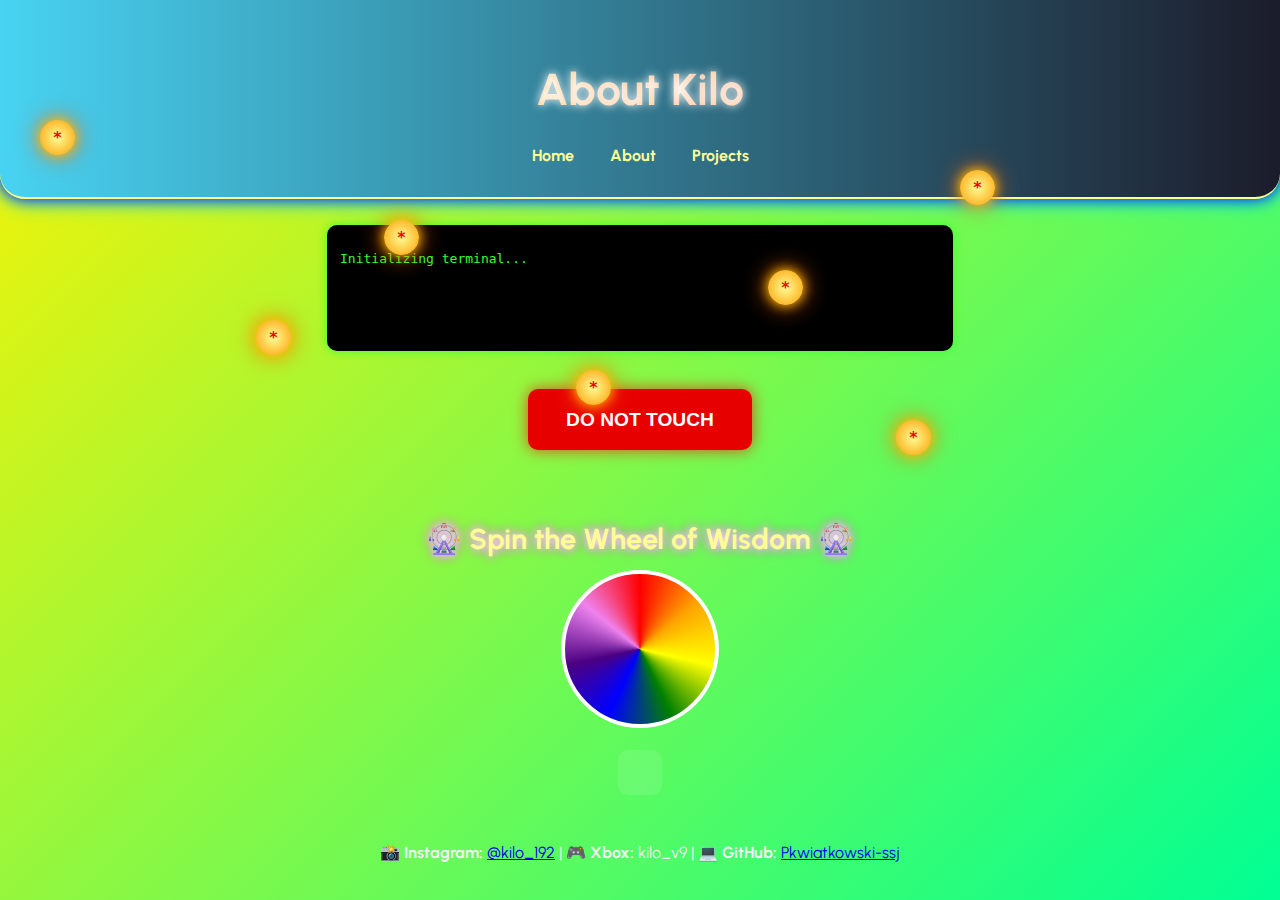
==== commit cc2b70f1: "modified wheel of wisdom" ====
--- a/about.html
+++ b/about.html
@@ -44,6 +44,21 @@
       -webkit-text-fill-color: transparent;
       animation: textFlow 5s linear infinite, pulseText 3s ease-in-out infinite;
       text-shadow: 0 0 10px #fff;
+
+      @keyframes auraPulse {
+
+        0%,
+        100% {
+          opacity: 0.6;
+          transform: translate(-50%, -50%) scale(1);
+        }
+
+        50% {
+          opacity: 1;
+          transform: translate(-50%, -50%) scale(1.1);
+        }
+      }
+
     }
 
     nav a {
@@ -61,26 +76,111 @@
     }
 
     .about-section {
-      max-width: 700px;
+      max-width: 800px;
       margin: 3em auto 1em auto;
-      padding: 2em;
-      background-color: #202040;
-      border-radius: 10px;
-      box-shadow: 0 0 10px rgba(0, 0, 0, 0.5);
+      padding: 2em 2.5em;
+      background: rgb(255, 162, 0);
+      border-radius: 20px;
+      backdrop-filter: blur(8px);
+      box-shadow: 0 0 20px rgba(255, 255, 255, 0.1), 0 0 40px rgba(0, 255, 255, 0.2);
+      transition: box-shadow 0.3s ease-in-out, transform 0.3s ease-in-out;
+      border-left: 6px solid #fdfd96;
       position: relative;
       z-index: 1;
-      display: none;
+      color: #ffffff;
+      animation: glowBorder 3s ease-in-out infinite alternate;
+    }
+
+    .about-section:hover {
+      box-shadow: 0 0 25px rgba(255, 255, 255, 0.2), 0 0 60px rgba(0, 255, 255, 0.3);
+      transform: scale(1.02);
     }
 
     .about-section h2 {
       color: #fdfd96;
+      font-size: 1.8em;
+      margin-bottom: 1em;
+      text-shadow: 0 0 5px #fdfd96;
     }
 
     .about-text {
-      font-size: 1.1em;
-      line-height: 1.6;
-      min-height: 100px;
+      font-size: 1.2em;
+      line-height: 1.7;
       white-space: pre-wrap;
+      background: linear-gradient(90deg, #fdfd96, #ff00ff, #00ffff);
+      -webkit-background-clip: text;
+      -webkit-text-fill-color: transparent;
+      animation: textGlow 5s ease-in-out infinite;
+    }
+
+
+    .terminal-bar {
+      display: flex;
+      align-items: center;
+      gap: 0.5em;
+      background-color: #1a1a1a;
+      padding: 0.5em 1em;
+      border-top-left-radius: 15px;
+      border-top-right-radius: 15px;
+      box-shadow: inset 0 -2px 6px rgba(255, 0, 255, 0.5);
+    }
+
+
+    .terminal-bar span {
+      width: 12px;
+      height: 12px;
+      border-radius: 50%;
+      display: inline-block;
+    }
+
+    .red {
+      background: #ff5f56;
+    }
+
+    .yellow {
+      background: #ffbd2e;
+    }
+
+    .green {
+      background: #27c93f;
+    }
+
+    @keyframes glowBorder {
+      0% {
+        box-shadow: 0 0 10px #00ffff, 0 0 20px #00ffff;
+      }
+
+      100% {
+        box-shadow: 0 0 20px #ff00ff, 0 0 40px #ff00ff;
+      }
+    }
+
+    @keyframes textGlow {
+      0% {
+        filter: drop-shadow(0 0 2px #fdfd96);
+      }
+
+      50% {
+        filter: drop-shadow(0 0 6px #ff00ff);
+      }
+
+      100% {
+        filter: drop-shadow(0 0 2px #00ffff);
+      }
+    }
+
+    @keyframes terminalFlicker {
+      0% {
+        opacity: 1;
+      }
+
+      98% {
+        opacity: 0.95;
+      }
+
+      100% {
+        opacity: 1;
+      }
     }
 
     .reveal-button {
@@ -155,23 +255,19 @@
       max-width: 400px;
       height: auto;
       opacity: 0;
-      animation: legendaryRise 2.5s ease-in-out forwards;
-      animation-delay: 0.2s;
-      animation-fill-mode: forwards;
+      animation: none;
+      /* override any automatic animation */
       cursor: pointer;
-    }
-
-    .terminal {
-      background: #000;
-      color: #33ff33;
-      font-family: monospace;
-      padding: 1em;
-      margin: 2em auto;
-      width: 80%;
-      max-width: 600px;
-      border-radius: 10px;
-      box-shadow: 0 0 10px #33ff33;
-      min-height: 100px;
+      transition: opacity 0.5s ease-in-out;
+    }
+
+    .wheel-heading {
+      color: #fdfd96;
+      text-shadow: 0 0 8px #fff, 0 0 12px #ff00ff;
+      font-size: 1.8em;
+      margin-bottom: 0.5em;
+      text-align: center;
+      animation: pulseText 2.5s ease-in-out infinite;
     }
 
     .wheel-container {
@@ -207,47 +303,105 @@
     }
 
     @keyframes backgroundShift {
-      0% { background-position: 0% 50%; }
-      50% { background-position: 100% 50%; }
-      100% { background-position: 0% 50%; }
+      0% {
+        background-position: 0% 50%;
+      }
+
+      50% {
+        background-position: 100% 50%;
+      }
+
+      100% {
+        background-position: 0% 50%;
+      }
     }
 
     @keyframes fadeIn {
-      from { opacity: 0; }
-      to { opacity: 1; }
+      from {
+        opacity: 0;
+      }
+
+      to {
+        opacity: 1;
+      }
     }
 
     @keyframes pulse {
-      0% { transform: scale(1); }
-      50% { transform: scale(1.07); }
-      100% { transform: scale(1); }
+      0% {
+        transform: scale(1);
+      }
+
+      50% {
+        transform: scale(1.07);
+      }
+
+      100% {
+        transform: scale(1);
+      }
     }
 
     @keyframes wheelSpin {
-      0% { transform: rotate(0deg); }
-      100% { transform: rotate(1440deg); }
+      0% {
+        transform: rotate(0deg);
+      }
+
+      100% {
+        transform: rotate(1440deg);
+      }
     }
 
     @keyframes legendaryRise {
-      0% { transform: translateY(100px) scale(0.5); opacity: 0; }
-      100% { transform: translateY(0) scale(1); opacity: 1; }
+      0% {
+        transform: translateY(100px) scale(0.5);
+        opacity: 0;
+      }
+
+      100% {
+        transform: translateY(0) scale(1);
+        opacity: 1;
+      }
     }
 
     @keyframes textFlow {
-      0% { background-position: 0% 50%; }
-      50% { background-position: 100% 50%; }
-      100% { background-position: 0% 50%; }
+      0% {
+        background-position: 0% 50%;
+      }
+
+      50% {
+        background-position: 100% 50%;
+      }
+
+      100% {
+        background-position: 0% 50%;
+      }
     }
 
     @keyframes pulseText {
-      0%, 100% { transform: scale(1); opacity: 1; }
-      50% { transform: scale(1.05); opacity: 0.9; }
+
+      0%,
+      100% {
+        transform: scale(1);
+        opacity: 1;
+      }
+
+      50% {
+        transform: scale(1.05);
+        opacity: 0.9;
+      }
     }
 
     @keyframes headerPulse {
-      0% { box-shadow: 0 0 10px #0ff; }
-      50% { box-shadow: 0 0 30px #0ff; }
-      100% { box-shadow: 0 0 10px #0ff; }
+      0% {
+        box-shadow: 0 0 10px #0ff;
+      }
+
+      50% {
+        box-shadow: 0 0 30px #0ff;
+      }
+
+      100% {
+        box-shadow: 0 0 10px #0ff;
+      }
     }
 
     nav a {
@@ -613,7 +767,6 @@
         text-shadow: 0 0 15px #ffffff;
       }
     }
-
   </style>
 </head>
 
@@ -656,15 +809,21 @@
   </div>
 
   <section class="about-section" id="aboutSection">
-    <h2>About Me</h2>
+    <div class="terminal-bar">
+      <span class="red-dot"></span>
+      <span class="yellow-dot"></span>
+      <span class="green-dot"></span>
+    </div>
+    <h2><span style="margin-right: 0.4em;">🐉</span>About Me</h2>
     <p class="about-text" id="typed-text"></p>
   </section>
 
   <div class="wheel-container">
+    <h2 class="wheel-heading">🎡 Spin the Wheel of Wisdom 🎡</h2>
     <div class="wheel" onclick="spinWheel(this)"></div>
     <div id="fortune" class="fortune-message"></div>
   </div>
-  
+
   <footer>
     <p>
       📸 <strong>Instagram:</strong> <a href="https://instagram.com/kilo_192" target="_blank">@kilo_192</a> |
@@ -726,30 +885,33 @@
       section.style.display = 'block';
       typeBio();
 
-      // Shenron countdown and final message
-      const shenronMsg = document.getElementById("shenron");
-      let countdown = 3;
-
-      const countdownInterval = setInterval(() => {
-        if (countdown > 0) {
-          shenronMsg.innerHTML = `
-        <span style="font-size: 2em; color: #ffff66; text-shadow: 0 0 10px #ffff66;">
-          ${countdown}
-        </span>`;
-          countdown--;
-        } else {
-          clearInterval(countdownInterval);
-          shenronMsg.innerHTML = `
-        <span style="font-size: 1.8em; color: #00ff99; text-shadow: 0 0 10px #00ff99;">
-          🐉 Wish granted. Goodbye.
-        </span>`;
-          const shenronImg = document.getElementById("shenronImg");
-          setTimeout(() => {
-            shenronImg.style.transition = "opacity 2s ease";
-            shenronImg.style.opacity = "0";
-          }, 2000);
-        }
-      }, 1000);
+      // 🐉 Only show Shenron exit countdown if he's already been summoned
+      if (shenronHasSummoned) {
+        const shenronMsg = document.getElementById("shenron");
+        let countdown = 3;
+
+        const countdownInterval = setInterval(() => {
+          if (countdown > 0) {
+            shenronMsg.innerHTML = `
+          <span style="font-size: 2em; color: #ffff66; text-shadow: 0 0 10px #ffff66;">
+            ${countdown}
+          </span>`;
+            countdown--;
+          } else {
+            clearInterval(countdownInterval);
+            shenronMsg.innerHTML = `
+          <span style="font-size: 1.8em; color: #00ff99; text-shadow: 0 0 10px #00ff99;">
+            🐉 Wish granted. Goodbye.
+          </span>`;
+
+            const shenronImg = document.getElementById("shenronImg");
+            setTimeout(() => {
+              shenronImg.style.transition = "opacity 2s ease";
+              shenronImg.style.opacity = "0";
+            }, 2000);
+          }
+        }, 1000);
+      }
     }
 
 
@@ -793,6 +955,30 @@
         fortuneEl.style.animation = "fadeGlow 1s ease-in-out forwards";
       }, 2000);
     }
+    let shenronHasSummoned = false;
+    function summonShenron() {
+      const shenronText = document.getElementById("shenron");
+      const shenronImage = document.getElementById("shenronImg");
+      const shenronPic = document.getElementById("shenronPic");
+
+      shenronText.style.display = "block";
+      shenronImage.style.display = "block";
+
+      // Reset and trigger animation
+      shenronPic.style.opacity = "0";
+      shenronPic.style.animation = "none";
+      void shenronPic.offsetWidth;
+      shenronPic.style.animation = "legendaryRise 2.5s ease-in-out forwards";
+
+      // Summoning countdown (not the exit one)
+      shenronText.innerHTML = `
+    <span style="font-size: 1.8em; color: #00ff99; text-shadow: 0 0 10px #00ff99;">
+      🐉 Shenron has been summoned...
+    </span><br>
+    <span style="font-size: 1.2em; color: #66ff66; font-style: italic;">
+      “Speak your wish... that I may grant it.”
+    </span>`;
+    }
 
     let collected = 0;
     function collectBall(ball) {
@@ -804,31 +990,26 @@
         collected++;
         if (collected === 7) {
           document.body.style.background = getComputedStyle(document.documentElement).getPropertyValue('--dark-gradient');
-
-          const shenronText = document.getElementById("shenron");
-          const shenronImage = document.getElementById("shenronImg");
-          const shenronPic = document.getElementById("shenronPic");
-
-          shenronText.style.display = "block";
-          shenronImage.style.display = "block";
-
-          // Reset and trigger animation
-          shenronPic.style.opacity = "0";
-          shenronPic.style.animation = "none";
-          void shenronPic.offsetWidth; // force reflow
-          shenronPic.style.animation = "legendaryRise 2.5s ease-in-out forwards";
+          summonShenron(); // 🔥 Shenron shows up cleanly
         }
-
       }
     }
 
     function resetPage() {
-      document.body.style.background = getComputedStyle(document.documentElement).getPropertyValue('--main-gradient');
+      const body = document.body;
+
+      // Restore animated background
+      body.style.background = "linear-gradient(-45deg, #ff6ec4, #7878de, #00f0ff, #00ff94, #fff200)";
+      body.style.backgroundSize = "400% 400%";
+      body.style.animation = "backgroundShift 15s ease infinite";
+
+      // Hide Shenron
       document.getElementById("shenron").style.display = "none";
       document.getElementById("shenronImg").style.display = "none";
     }
+
   </script>
-  
+
 </body>
 
 </html>